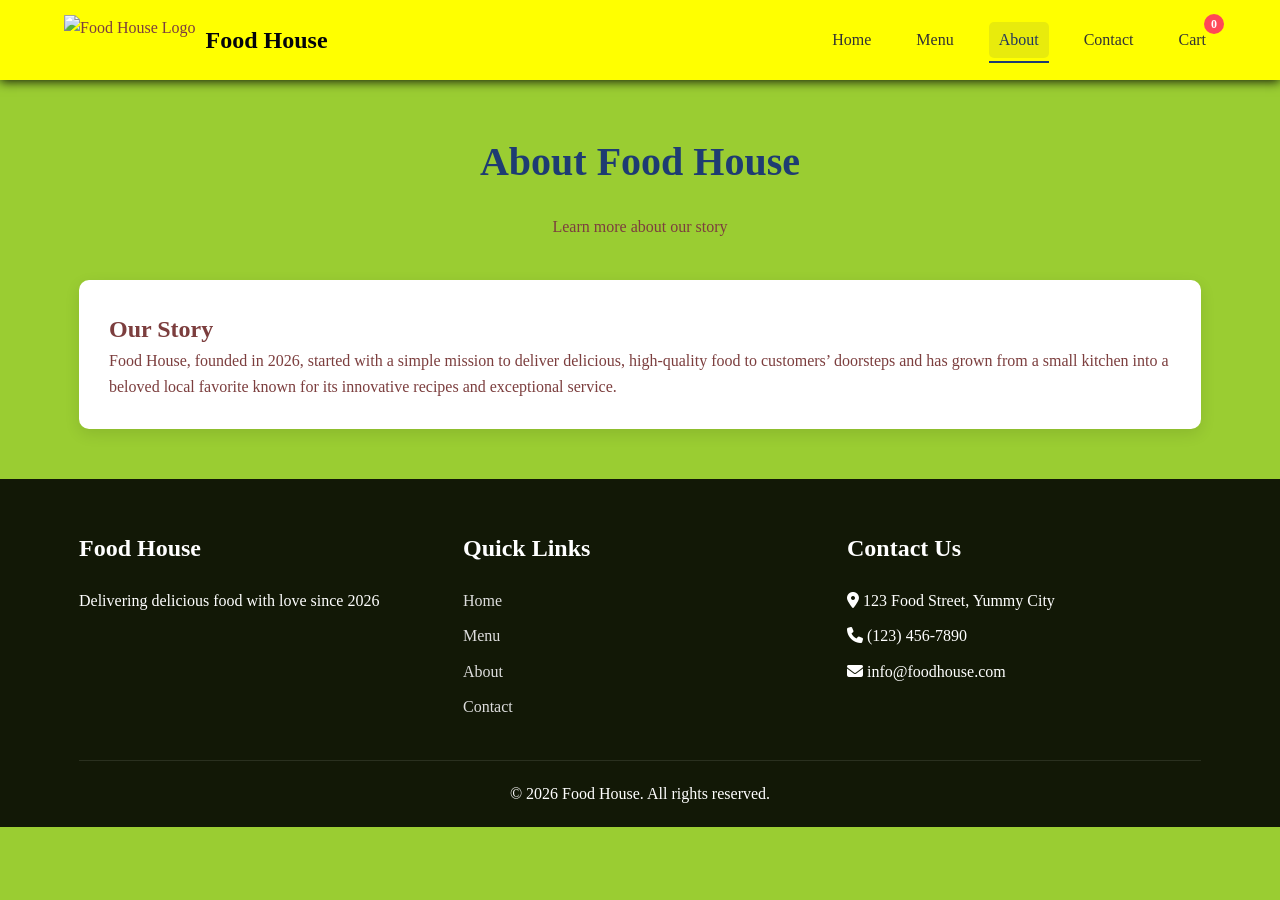
==== about.html @ 91d68179 "Add files via upload" ====
<!doctype html>
<html lang="en">
  <head>
    <meta charset="UTF-8" />
    <meta name="viewport" content="width=device-width, initial-scale=1.0" />
    <title>About Us - Food House</title>
    <link rel="stylesheet" href="style.css" />
    <link
      rel="stylesheet"
      href="https://cdnjs.cloudflare.com/ajax/libs/font-awesome/6.4.0/css/all.min.css"
    />
  </head>
  <body>
    <!-- Header Section -->
    <header>
      <div class="container">
        <div class="logo">
          <img src="img/logo.png" alt="Food House Logo" />
          <h1>Food House</h1>
        </div>
        <nav>
          <ul class="nav-links">
            <li><a href="index.html">Home</a></li>
            <li><a href="menu.html">Menu</a></li>
            <li><a href="about.html" class="active">About</a></li>
            <li><a href="contact.html">Contact</a></li>
            <li>
              <a href="#" id="cartLink"
                >Cart <span class="cart-count">0</span></a
              >
            </li>
          </ul>
        </nav>
      </div>
    </header>

    <!-- About Section -->
    <section class="about-page">
      <div class="container">
        <div class="about-header">
          <h1>About Food House</h1>
          <p>Learn more about our story</p>
        </div>

        <div class="about-content">
          <h2>Our Story</h2>
          <p>
            Food House, founded in 2026, started with a simple mission to
            deliver delicious, high-quality food to customers’ doorsteps and has
            grown from a small kitchen into a beloved local favorite known for
            its innovative recipes and exceptional service.
          </p>
        </div>
      </div>
    </section>

    <!-- Cart Modal -->
    <div class="cart-modal" id="cartModal">
      <div class="cart-content">
        <div class="cart-header">
          <h2>Your Cart</h2>
          <span class="close-btn" id="closeCart">&times;</span>
        </div>
        <div class="cart-body">
          <div id="cartItems">
            Cart items will be loaded here
            <p class="empty-cart-message">Your cart is empty</p>
          </div>
          <div class="cart-footer">
            <div class="cart-total">
              <h3>Total: $<span id="cartTotal">0.00</span></h3>
            </div>
            <button class="btn-primary checkout-btn" id="checkoutBtn">
              Place Order
            </button>
          </div>
        </div>
      </div>
    </div>

    <!-- Footer -->
    <footer>
      <div class="container">
        <div class="footer-content">
          <div class="footer-section">
            <h3>Food House</h3>
            <p>Delivering delicious food with love since 2026</p>
          </div>
          <div class="footer-section">
            <h3>Quick Links</h3>
            <ul>
              <li><a href="index.html">Home</a></li>
              <li><a href="menu.html">Menu</a></li>
              <li><a href="about.html">About</a></li>
              <li><a href="contact.html">Contact</a></li>
            </ul>
          </div>
          <div class="footer-section">
            <h3>Contact Us</h3>
            <p>
              <i class="fas fa-map-marker-alt"></i> 123 Food Street, Yummy City
            </p>
            <p><i class="fas fa-phone"></i> (123) 456-7890</p>
            <p><i class="fas fa-envelope"></i> info@foodhouse.com</p>
          </div>
        </div>
        <div class="footer-bottom">
          <p>&copy; 2026 Food House. All rights reserved.</p>
        </div>
      </div>
    </footer>

    <script src="script.js"></script>
  </body>
</html>
---- style.css ----
/* Global Styles */
* {
    margin: 0;
    padding: 0;
    box-sizing: border-box;
}

body {
    font-family:'Times New Roman', Times, serif;
    background-color: yellowgreen;
    color: #7c3e3e;
    line-height: 1.6;
}

.container {
    width: 90%;
    max-width: 1200px;
    margin: 0 auto;
    padding: 0 15px;
}

.btn-primary {
    display: inline-block;
    background: linear-gradient(135deg, #1e3c72, #2a5298);
    color: white;
    padding: 12px 25px;
    border: none;
    border-radius: 30px;
    cursor: pointer;
    font-size: 16px;
    font-weight: 600;
    text-decoration: none;
    transition: all 0.3s ease;
    box-shadow: 0 4px 15px rgba(30, 60, 114, 0.2);
}

.btn-primary:hover {
    background: linear-gradient(135deg, #2a5298, #1e3c72);
    transform: translateY(-2px);
    box-shadow: 0 6px 20px rgba(30, 60, 114, 0.3);
}

/* Header Styles */
header {
    background: yellow;
    box-shadow: 0 2px 10px rgba(0, 0, 0, 0.822);
    position: sticky;
    top: 0;
    z-index: 1000;
}

header .container {
    display: flex;
    justify-content: space-between;
    align-items: center;
    padding: 15px 0;
}

.logo {
    display: flex;
    align-items: center;
}

.logo img {
    height: 50px;
    margin-right: 10px;
}

.logo h1 {
    color: #02040b;
    font-size: 24px;
}

.nav-links {
    display: flex;
    list-style: none;
}

.nav-links li {
    margin-left: 25px;
}

.nav-links a {
    text-decoration: none;
    color: #333;
    font-weight: 500;
    transition: color 0.3s;
    position: relative;
    display: inline-block;
    padding: 5px 10px;
    border-radius: 5px;
}

.nav-links a:hover,
.nav-links a.active {
    color: #21365e;
    background-color: rgba(30, 60, 114, 0.1);
}

.nav-links a::after {
    content: '';
    position: absolute;
    bottom: -5px;
    left: 0;
    width: 0;
    height: 2px;
    background: #1e3c72;
    transition: width 0.3s;
}

.nav-links a:hover::after,
.nav-links a.active::after {
    width: 100%;
}

.cart-icon {
    position: relative;
    cursor: pointer;
    font-size: 24px;
    color: #1e3c72;
}

.cart-count {
    position: absolute;
    top: -8px;
    right: -8px;
    background: #ff4757;
    color: white;
    font-size: 12px;
    font-weight: bold;
    width: 20px;
    height: 20px;
    border-radius: 50%;
    display: flex;
    justify-content: center;
    align-items: center;
}

/* Hero Section */
.hero {
    background: linear-gradient(rgba(30, 60, 114, 0.7), rgba(30, 60, 114, 0.7)), url('img/food-bg.jpg');
    background-size: cover;
    background-position: center;
    color: white;
    padding: 100px 0;
    text-align: center;
}

.hero-content h1 {
    font-size: 3rem;
    margin-bottom: 20px;
}

.hero-content p {
    font-size: 1.2rem;
    margin-bottom: 30px;
    max-width: 700px;
    margin-left: auto;
    margin-right: auto;
}

/* Categories Section */
.categories {
    padding: 80px 0;
}

.categories h2 {
    text-align: center;
    font-size: 2.5rem;
    margin-bottom: 50px;
    color: #162b52;
}

.category-grid {
    display: grid;
    grid-template-columns: repeat(auto-fit, minmax(250px, 1fr));
    gap: 30px;
}

.category-card {
    background: white;
    border-radius: 10px;
    overflow: hidden;
    box-shadow: 0 5px 15px rgba(0, 0, 0, 0.1);
    transition: transform 0.3s ease;
    text-align: center;
}

.category-card:hover {
    transform: translateY(-10px);
}

.category-card img {
    width: 100%;
    height: 200px;
    object-fit: cover;
}

.category-card h3 {
    padding: 20px;
    font-size: 1.5rem;
    color: #2b477a;
}

/* Featured Items Section */
.featured {
    padding: 80px 0;
    background-color: #c0c2c5;
}

.featured h2 {
    text-align: center;
    font-size: 2.5rem;
    margin-bottom: 50px;
    color: #294b8c;
}

.food-grid {
    display: grid;
    grid-template-columns: repeat(auto-fit, minmax(300px, 1fr));
    gap: 30px;
}

.food-card {
    background:silver;
    border-radius: 10px;
    overflow: hidden;
    box-shadow: 0 5px 15px rgba(0, 0, 0, 0.1);
    transition: transform 0.3s ease;
}

.food-card:hover {
    transform: translateY(-5px);
}

.food-card img {
    width: 100%;
    height: 200px;
    object-fit: cover;
}

.food-info {
    padding: 20px;
}

.food-info h3 {
    font-size: 1.5rem;
    margin-bottom: 10px;
    color: #1e3c72;
}

.food-info p {
    color: #666;
    margin-bottom: 15px;
}

.price {
    font-size: 1.3rem;
    font-weight: bold;
    color: #010205;
    margin-bottom: 15px;
    display: block;
}

.add-to-cart {
    width: 100%;
    padding: 10px;
    background: linear-gradient(135deg, #1e3c72, #2a5298);
    color: rgb(229, 221, 221);
    border: none;
    border-radius: 5px;
    cursor: pointer;
    font-size: 16px;
    transition: background 0.3s;
}

.add-to-cart:hover {
    background: linear-gradient(135deg, #2a5298, #1e3c72);
}

/* Cart Modal */
.cart-modal {
    display: none;
    position: fixed;
    top: 0;
    left: 0;
    width: 100%;
    height: 100%;
    background: rgba(0, 0, 0, 0.5);
    z-index: 2000;
    justify-content: center;
    align-items: center;
}

.cart-content {
    background: rgb(204, 167, 112);
    width: 90%;
    max-width: 600px;
    border-radius: 10px;
    overflow: hidden;
    max-height: 80vh;
    display: flex;
    flex-direction: column;
}

.cart-header {
    background: #1e3c72;
    color: white;
    padding: 20px;
    display: flex;
    justify-content: space-between;
    align-items: center;
}

.close-btn {
    font-size: 30px;
    cursor: pointer;
}

.cart-body {
    padding: 20px;
    overflow-y: auto;
    flex-grow: 1;
}

.cart-item {
    display: flex;
    justify-content: space-between;
    align-items: center;
    padding: 15px 0;
    border-bottom: 1px solid #eee;
}

.item-info {
    flex-grow: 1;
}

.item-info h4 {
    margin-bottom: 5px;
}

.item-price {
    color: #1e3c72;
    font-weight: bold;
}

.item-quantity {
    display: flex;
    align-items: center;
    margin: 0 20px;
}

.quantity-btn {
    width: 30px;
    height: 30px;
    background: #1e3c72;
    color: white;
    border: none;
    border-radius: 50%;
    cursor: pointer;
    font-size: 16px;
}

.quantity {
    margin: 0 10px;
}

.remove-item {
    background: #ff4757;
    color: white;
    border: none;
    width: 30px;
    height: 30px;
    border-radius: 50%;
    cursor: pointer;
}

.cart-footer {
    padding: 20px;
    border-top: 1px solid #fdeeee;
}

.cart-total {
    text-align: right;
    margin-bottom: 20px;
}

.checkout-btn {
    width: 100%;
    padding: 15px;
    font-size: 18px;
}

.empty-cart-message {
    text-align: center;
    color: #666;
    font-style: italic;
    padding: 30px 0;
}


/* Footer */
footer {
    background: rgba(0, 0, 0, 0.882);
    color: white;
    padding: 50px 0 20px;
}

.footer-content {
    display: grid;
    grid-template-columns: repeat(auto-fit, minmax(250px, 1fr));
    gap: 30px;
    margin-bottom: 30px;
}

.footer-section h3 {
    margin-bottom: 20px;
    font-size: 1.5rem;
}

.footer-section ul {
    list-style: none;
}

.footer-section ul li {
    margin-bottom: 10px;
}

.footer-section ul li a {
    color: #ddd;
    text-decoration: none;
    transition: color 0.3s;
}

.footer-section ul li a:hover {
    color: white;
}

.footer-section p {
    margin-bottom: 10px;
}

.footer-bottom {
    text-align: center;
    padding-top: 20px;
    border-top: 1px solid rgba(255, 255, 255, 0.1);
}

/* Responsive Design */
@media (max-width: 768px) {
    .nav-links {
        display: none;
    }
    
    .hero-content h1 {
        font-size: 2rem;
    }
    
    .hero-content p {
        font-size: 1rem;
    }
    
    .categories h2,
    .featured h2 {
        font-size: 2rem;
    }
}

/* Menu Page Specific Styles */
.menu-page {
    padding: 50px 0;
}

.menu-header {
    text-align: center;
    margin-bottom: 40px;
}

.menu-header h1 {
    font-size: 2.5rem;
    color: #721e39;
    margin-bottom: 20px;
}

.filter-buttons {
    display: flex;
    justify-content: center;
    flex-wrap: wrap;
    gap: 10px;
    margin-bottom: 30px;
}

.filter-btn {
    padding: 10px 20px;
    background: white;
    border: 1px solid #18315e;
    color: #1e3c72;
    border-radius: 30px;
    cursor: pointer;
    transition: all 0.3s;
}

.filter-btn.active,
.filter-btn:hover {
    background: #1e3c72;
    color: white;
}

/* About Page Styles */
.about-page {
    padding: 50px 0;
}

.about-header {
    text-align: center;
    margin-bottom: 40px;
}

.about-header h1 {
    font-size: 2.5rem;
    color: #1e3c72;
    margin-bottom: 20px;
}

.about-content {
    background: white;
    padding: 30px;
    border-radius: 10px;
    box-shadow: 0 5px 15px rgba(0, 0, 0, 0.1);
}

/* Contact Page Styles */
.contact-page {
    padding: 50px 0;
}

.contact-header {
    text-align: center;
    margin-bottom: 40px;
}

.contact-header h1 {
    font-size: 2.5rem;
    color: #1e3c72;
    margin-bottom: 20px;
}

.contact-form {
    background: white;
    padding: 30px;
    border-radius: 10px;
    box-shadow: 0 5px 15px rgba(0, 0, 0, 0.1);
    max-width: 600px;
    margin: 0 auto;
}

.form-group {
    margin-bottom: 20px;
}

.form-group label {
    display: block;
    margin-bottom: 5px;
    font-weight: 500;
}

.form-group input,
.form-group textarea {
    width: 100%;
    padding: 12px;
    border: 1px solid #ddd;
    border-radius: 5px;
    font-size: 16px;
}

.form-group textarea {
    height: 150px;
    resize: vertical;
}
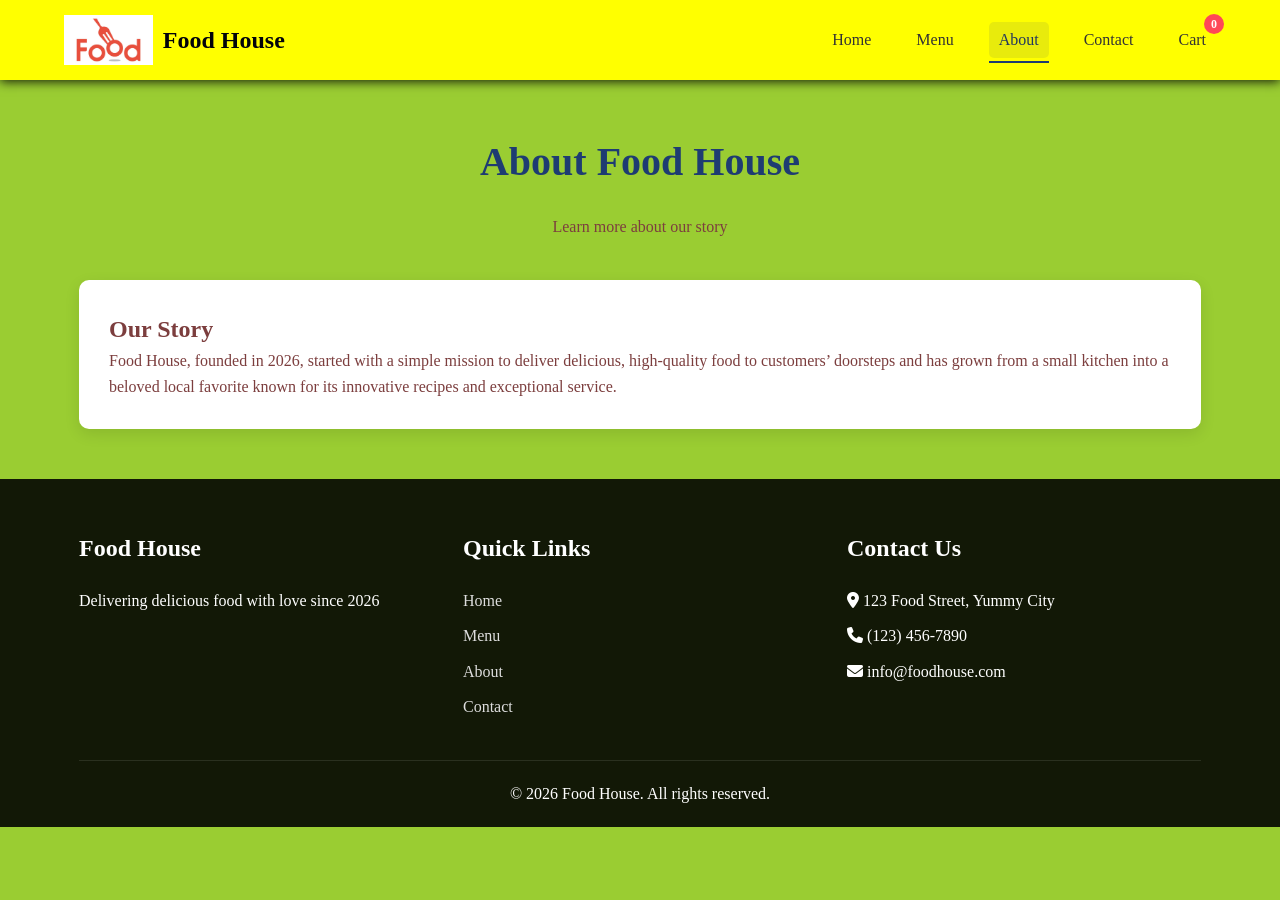
==== commit cede705a: "Fix HTML encoding issues in about.html" ====
--- a/about.html
+++ b/about.html
@@ -15,7 +15,7 @@
     <header>
       <div class="container">
         <div class="logo">
-          <img src="img/logo.png" alt="Food House Logo" />
+          <img src="logo.png" alt="Food House Logo" />
           <h1>Food House</h1>
         </div>
         <nav>
@@ -113,3 +113,4 @@
     <script src="script.js"></script>
   </body>
 </html>
+
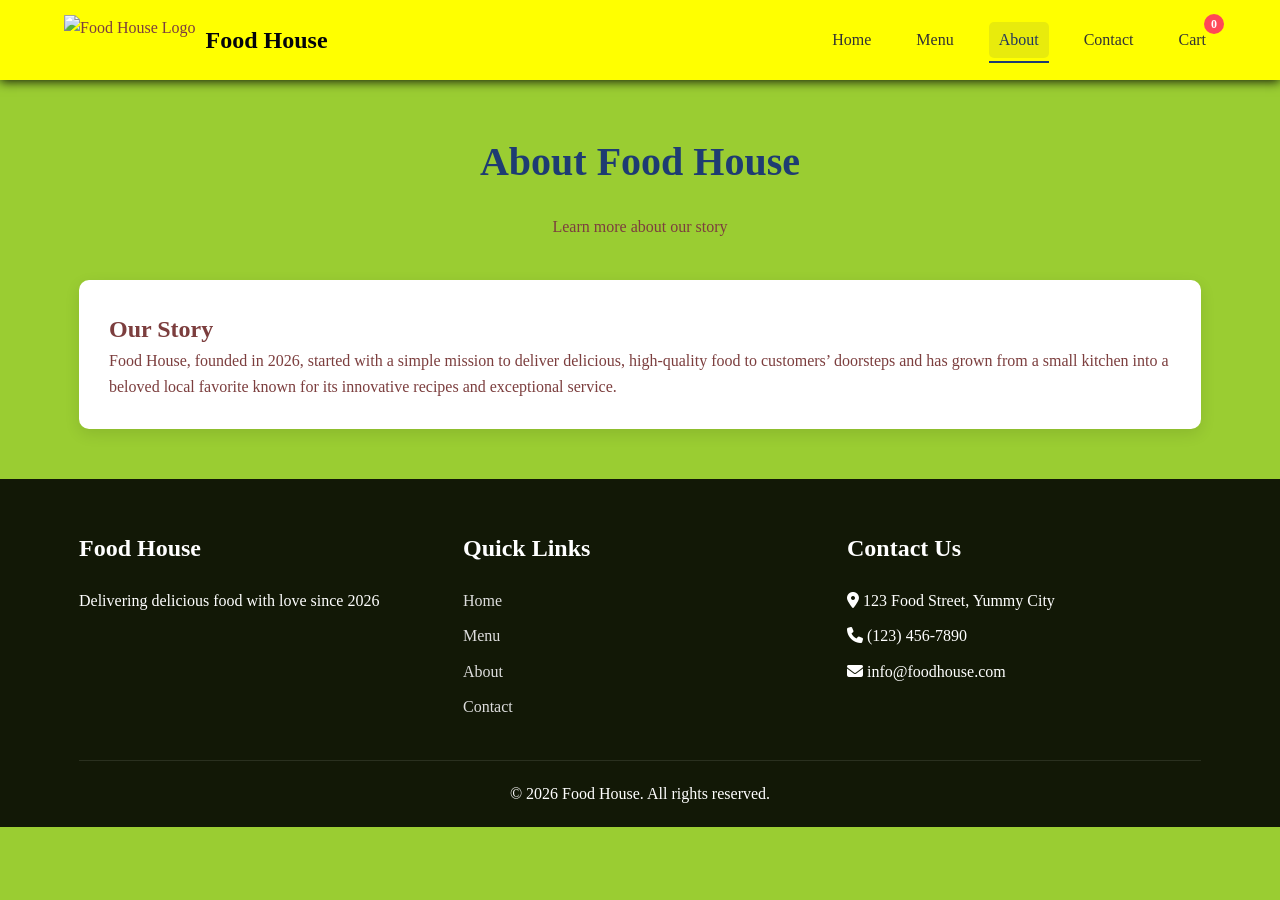
==== commit 13ef7653: "Add files via upload" ====
--- a/about.html
+++ b/about.html
@@ -15,7 +15,7 @@
     <header>
       <div class="container">
         <div class="logo">
-          <img src="logo.png" alt="Food House Logo" />
+          <img src="img/logo.png" alt="Food House Logo" />
           <h1>Food House</h1>
         </div>
         <nav>
@@ -113,4 +113,3 @@
     <script src="script.js"></script>
   </body>
 </html>
-
--- a/style.css
+++ b/style.css
@@ -138,7 +138,7 @@
 
 /* Hero Section */
 .hero {
-    background: linear-gradient(rgba(30, 60, 114, 0.7), rgba(30, 60, 114, 0.7)), url('img/food-bg.jpg');
+    background: linear-gradient(rgba(1, 6, 15, 0.7), rgba(47, 78, 136, 0.7)), url('img/food-bg.jpg');
     background-size: cover;
     background-position: center;
     color: white;
@@ -181,7 +181,7 @@
     background: white;
     border-radius: 10px;
     overflow: hidden;
-    box-shadow: 0 5px 15px rgba(0, 0, 0, 0.1);
+    box-shadow: 0 5px 15px rgba(68, 18, 18, 0.1);
     transition: transform 0.3s ease;
     text-align: center;
 }
@@ -212,7 +212,7 @@
     text-align: center;
     font-size: 2.5rem;
     margin-bottom: 50px;
-    color: #294b8c;
+    color: #d30f0f;
 }
 
 .food-grid {
@@ -268,7 +268,7 @@
     background: linear-gradient(135deg, #1e3c72, #2a5298);
     color: rgb(229, 221, 221);
     border: none;
-    border-radius: 5px;
+    border-radius: 15px;
     cursor: pointer;
     font-size: 16px;
     transition: background 0.3s;
@@ -541,12 +541,12 @@
 
 .contact-header h1 {
     font-size: 2.5rem;
-    color: #1e3c72;
+    color: #0d366b;
     margin-bottom: 20px;
 }
 
 .contact-form {
-    background: white;
+    background: salmon;
     padding: 30px;
     border-radius: 10px;
     box-shadow: 0 5px 15px rgba(0, 0, 0, 0.1);
